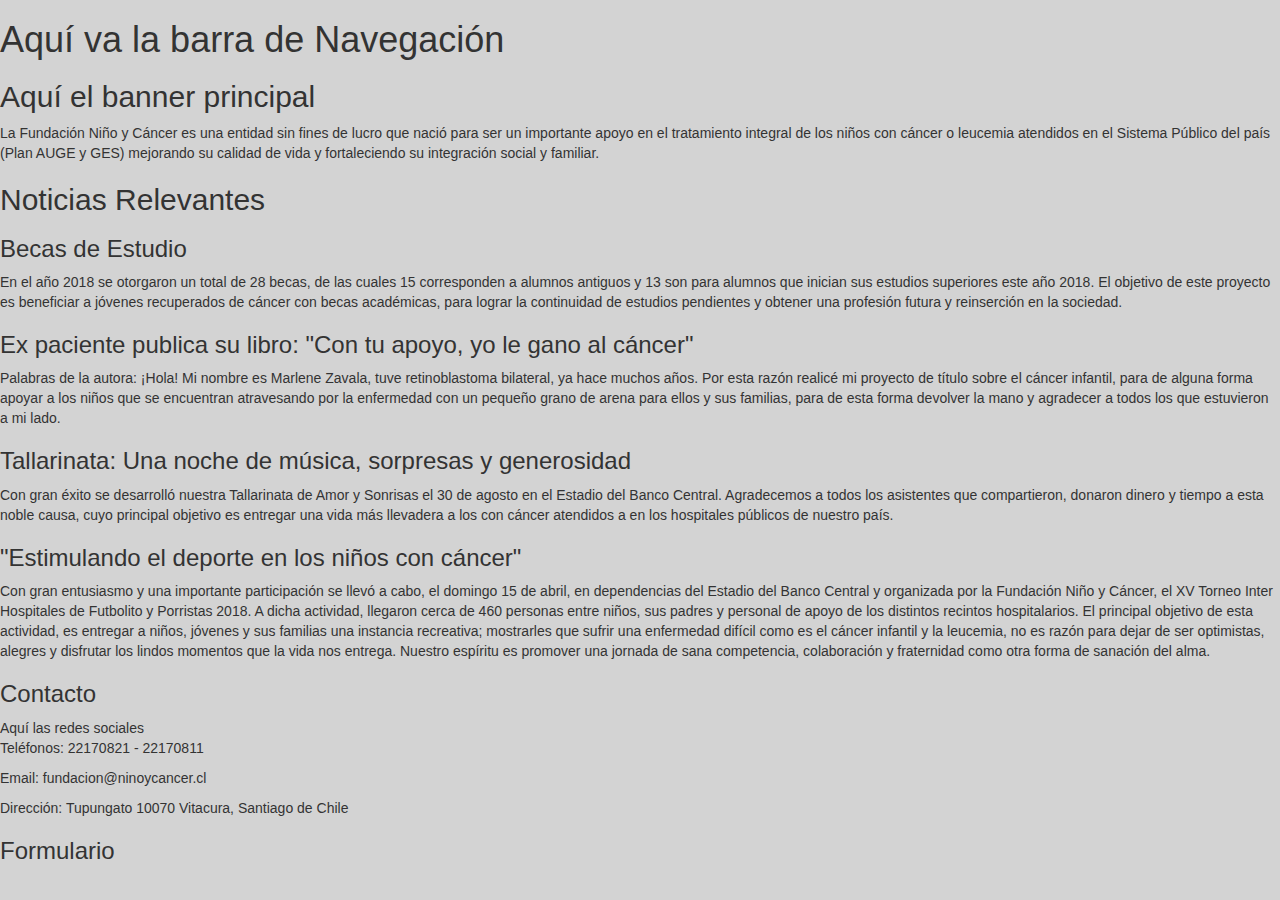
==== index.html @ 9db01cf8 "Segundo commit inicio estructura html" ====
<!DOCTYPE html>
<html>
<head>
	<meta charset="utf-8">
	<meta name="viewport" content="width=device-width, initial-scale=1">
	<title>Fundación Niño y Cancer</title>
	
	<!-- Latest compiled and minified CSS -->
	<link rel="stylesheet" href="https://maxcdn.bootstrapcdn.com/bootstrap/3.3.7/css/bootstrap.min.css" integrity="sha384-BVYiiSIFeK1dGmJRAkycuHAHRg32OmUcww7on3RYdg4Va+PmSTsz/K68vbdEjh4u" crossorigin="anonymous">

	<!--font awesome-->
	<link rel="stylesheet" href="https://use.fontawesome.com/releases/v5.0.12/css/all.css" integrity="sha384-G0fIWCsCzJIMAVNQPfjH08cyYaUtMwjJwqiRKxxE/rx96Uroj1BtIQ6MLJuheaO9" crossorigin="anonymous">

	<!--Mis estilos-->
	<link rel="stylesheet" href="assets/css/styles.css">

</head>


<body>

	<header class="header-fundacion">
		
		<h1>Aquí va la barra de Navegación</h1>

	</header>

	<section class="banner-main">
		
		<h2>Aquí el banner principal</h2>
		<p>La Fundación Niño y Cáncer es una entidad sin fines de lucro que nació para ser un importante apoyo en el tratamiento integral de los niños con cáncer o leucemia atendidos en el Sistema Público del país (Plan AUGE y GES) mejorando su calidad de vida y fortaleciendo su integración social y familiar.</p>

	</section>

	<section class="news">
		
		<h2>Noticias Relevantes</h2>
		<h3>Becas de Estudio</h3>
		<p>En el año 2018 se otorgaron un total de 28 becas, de las cuales 15 corresponden a alumnos antiguos y 13 son para alumnos que inician sus estudios superiores este año 2018. El objetivo de este proyecto es beneficiar a jóvenes recuperados de cáncer con becas académicas, para lograr la continuidad de estudios pendientes y obtener una profesión futura y reinserción en la sociedad.</p>

		<h3>Ex paciente publica su libro: "Con tu apoyo, yo le gano al cáncer"</h3>
		<p>Palabras de la autora: ¡Hola! Mi nombre es Marlene Zavala, tuve retinoblastoma bilateral, ya hace muchos años. Por esta razón realicé mi proyecto de título sobre el cáncer infantil, para de alguna forma apoyar a los niños que se encuentran atravesando por la enfermedad con un pequeño grano de arena para ellos y sus familias, para de esta forma devolver la mano y agradecer a todos los que estuvieron a mi lado.</p>

		<h3>Tallarinata: Una noche de música, sorpresas y generosidad</h3>
		<p>Con gran éxito se desarrolló nuestra Tallarinata de Amor y Sonrisas el 30 de agosto en el Estadio del Banco Central. Agradecemos a todos los asistentes que compartieron, donaron dinero y tiempo a esta noble causa, cuyo principal objetivo es entregar una vida más llevadera a los con cáncer atendidos a en los hospitales públicos de nuestro país.</p>

		<h3>"Estimulando el deporte en los niños con cáncer"</h3>
		<p>Con gran entusiasmo y una importante participación se llevó a cabo, el domingo 15 de abril, en dependencias del Estadio del Banco Central y organizada por la Fundación Niño y Cáncer, el XV Torneo Inter Hospitales de Futbolito y Porristas 2018.
		A dicha actividad, llegaron cerca de 460 personas entre niños, sus padres y personal de apoyo de los distintos recintos hospitalarios.
		El principal objetivo de esta actividad, es entregar a niños, jóvenes y sus familias una instancia recreativa;  mostrarles que sufrir una enfermedad difícil como es el cáncer infantil y la leucemia, no es razón para dejar de ser optimistas, alegres y disfrutar los lindos momentos que la vida nos entrega. Nuestro espíritu es promover una jornada de sana competencia, colaboración y fraternidad como otra forma de sanación del alma.</p>

	</section>
	
	<footer class="footer-fundacion">
		<h3>Contacto</h3>
		<div class="social">Aquí las redes sociales</div>
		<p>Teléfonos: 22170821 - 22170811</p>
		<p>Email: fundacion@ninoycancer.cl</p>
		<!--Aquí debe ir el mapa-->
		<p>Dirección: Tupungato 10070 Vitacura, Santiago de Chile</p>
		<h3>Formulario</h3>

	</footer>

	<!--jquery-->
	<script src="https://code.jquery.com/jquery-3.3.1.js" integrity="sha256-2Kok7MbOyxpgUVvAk/HJ2jigOSYS2auK4Pfzbm7uH60=" crossorigin="anonymous"></script>

	<!-- Latest compiled and minified JavaScript -->
	<script src="https://maxcdn.bootstrapcdn.com/bootstrap/3.3.7/js/bootstrap.min.js" integrity="sha384-Tc5IQib027qvyjSMfHjOMaLkfuWVxZxUPnCJA7l2mCWNIpG9mGCD8wGNIcPD7Txa" crossorigin="anonymous"></script>
</body>
</html>
---- assets/css/styles.css ----
body {
	margin:0 auto;
	background-color: lightgrey;
}
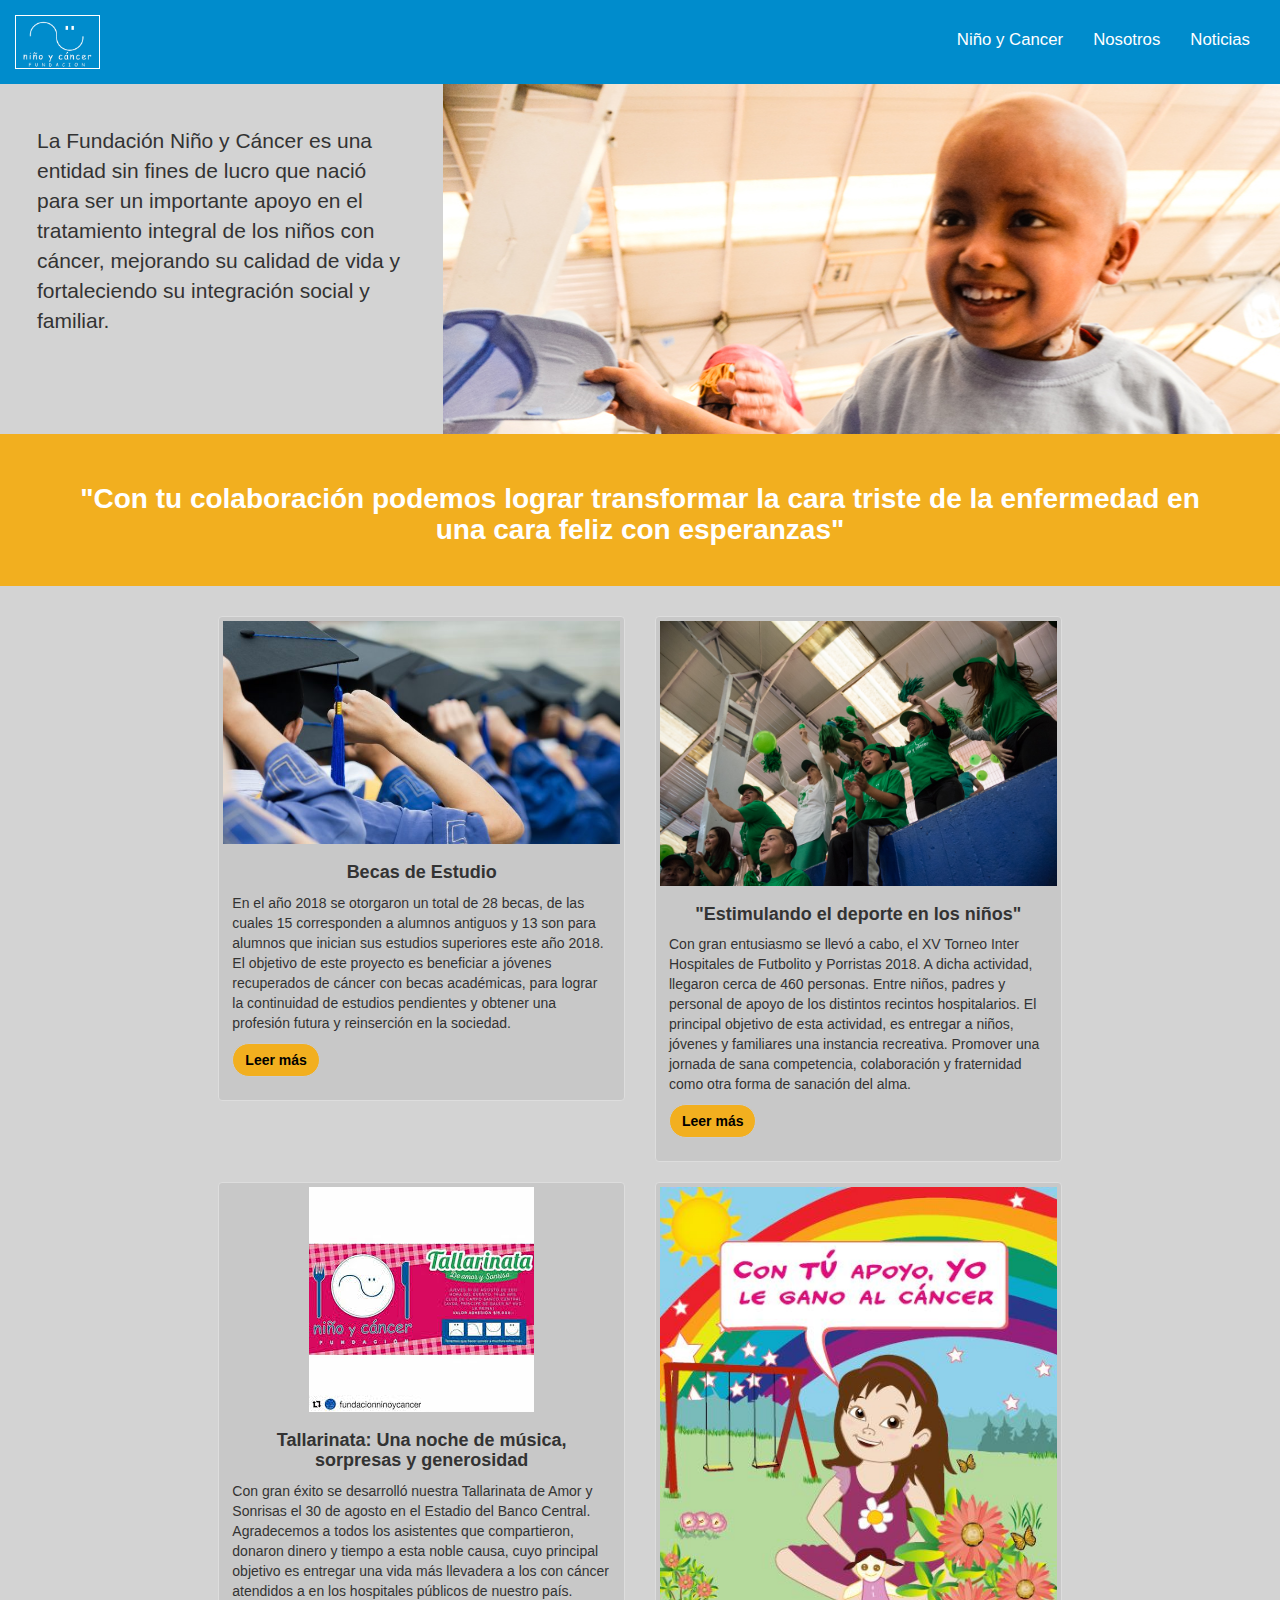
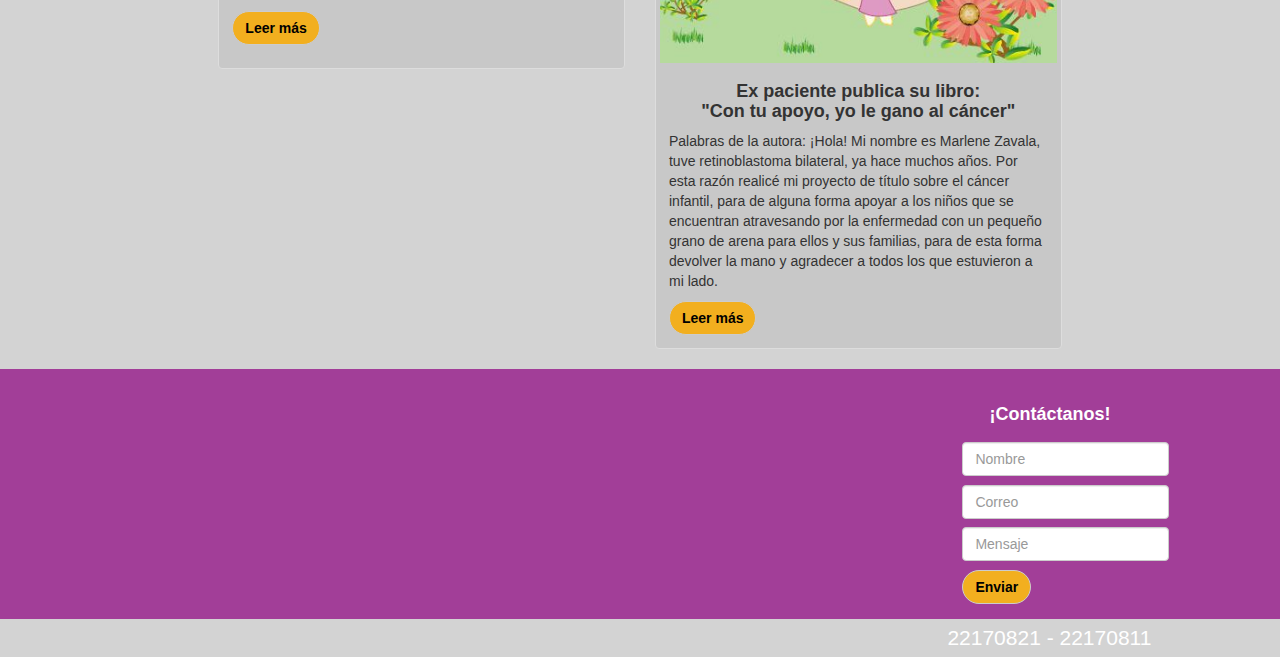
==== commit 1560153b: "Commit durante prueba 9:00pm" ====
--- a/index.html
+++ b/index.html
@@ -20,46 +20,158 @@
 <body>
 
 	<header class="header-fundacion">
-		
-		<h1>Aquí va la barra de Navegación</h1>
 
+		<!--Aquí va la barra de Navegación-->
+		<nav class="navbar navbar-default">
+
+			<div class="container-fluid">
+				<!-- Brand and toggle get grouped for better mobile display -->
+				<div class="navbar-header">
+					<button type="button" class="navbar-toggle collapsed" data-toggle="collapse" data-target="#bs-example-navbar-collapse-1" aria-expanded="false">
+						<span class="sr-only">Toggle navigation</span>
+						<span class="icon-bar"></span>
+						<span class="icon-bar"></span>
+						<span class="icon-bar"></span>
+					</button>
+					<a class="navbar-brand" href="#"><img src="assets/images/logo_fundacion.gif" alt="Logo Fundación Niño y Cancer"></a>
+				</div>
+
+				<!-- Collect the nav links, forms, and other content for toggling -->
+				<div class="collapse navbar-collapse" id="bs-example-navbar-collapse-1">
+					<ul class="nav navbar-nav navbar-right">
+						<li><a href="index.html" class="nav-txt">Niño y Cancer</a></li>
+						<li class="nav-txt"><a href="nosotros.html">Nosotros</a></li>
+						<li class="nav-txt"><a href="noticias.html">Noticias</a></li>
+					</ul>
+				</div><!-- /.navbar-collapse -->
+			</div><!-- /.container-fluid -->
+		</nav>
 	</header>
 
-	<section class="banner-main">
 		
-		<h2>Aquí el banner principal</h2>
-		<p>La Fundación Niño y Cáncer es una entidad sin fines de lucro que nació para ser un importante apoyo en el tratamiento integral de los niños con cáncer o leucemia atendidos en el Sistema Público del país (Plan AUGE y GES) mejorando su calidad de vida y fortaleciendo su integración social y familiar.</p>
+	<section class="main-banner">
+		<div class="row">
+			<div class="col-sm-6 col-md-4 banner-txt">
+				<p>La Fundación Niño y Cáncer es una entidad sin fines de lucro que nació para ser un importante apoyo en el tratamiento integral de los niños con cáncer, mejorando su calidad de vida y fortaleciendo su integración social y familiar.</p>
 
+				
+			</div>
+	
+			<div class="col-sm-6 col-md-8">
+				<div class="banner-main-image"></div>
+			</div>
+		</div>
 	</section>
 
+	<div class="jumbotron">
+		<div class="container">
+		<h3><strong>"Con tu colaboración podemos lograr transformar la cara triste de la enfermedad en una cara feliz con esperanzas"</h3></strong>
+		<!--<img src="assets/images/banner-sonrisa.jpg" alt="">-->
+		</div>	
+		<div class="ico-happy"><i class="far fa-smile"></i></div>
+
+	</div>
+		
+
 	<section class="news">
+
+		<div class="row">
+			<div class="col-sm-6 col-md-4 col-md-offset-2" >
+				<div class="thumbnail">
+					<img src="assets/images/becas.jpg" alt="">
+					<div class="caption">
+						<h4><strong>Becas de Estudio</strong></h4>
+						<p>En el año 2018 se otorgaron un total de 28 becas, de las cuales 15 corresponden a alumnos antiguos y 13 son para alumnos que inician sus estudios superiores este año 2018. El objetivo de este proyecto es beneficiar a jóvenes recuperados de cáncer con becas académicas, para lograr la continuidad de estudios pendientes y obtener una profesión futura y reinserción en la sociedad.</p>
+						<p><a href="noticias.html" class="btn btn-default" role="button">Leer más</a></p>
+					</div>
+				</div>
+			</div>
 		
-		<h2>Noticias Relevantes</h2>
-		<h3>Becas de Estudio</h3>
-		<p>En el año 2018 se otorgaron un total de 28 becas, de las cuales 15 corresponden a alumnos antiguos y 13 son para alumnos que inician sus estudios superiores este año 2018. El objetivo de este proyecto es beneficiar a jóvenes recuperados de cáncer con becas académicas, para lograr la continuidad de estudios pendientes y obtener una profesión futura y reinserción en la sociedad.</p>
 
-		<h3>Ex paciente publica su libro: "Con tu apoyo, yo le gano al cáncer"</h3>
-		<p>Palabras de la autora: ¡Hola! Mi nombre es Marlene Zavala, tuve retinoblastoma bilateral, ya hace muchos años. Por esta razón realicé mi proyecto de título sobre el cáncer infantil, para de alguna forma apoyar a los niños que se encuentran atravesando por la enfermedad con un pequeño grano de arena para ellos y sus familias, para de esta forma devolver la mano y agradecer a todos los que estuvieron a mi lado.</p>
-
-		<h3>Tallarinata: Una noche de música, sorpresas y generosidad</h3>
-		<p>Con gran éxito se desarrolló nuestra Tallarinata de Amor y Sonrisas el 30 de agosto en el Estadio del Banco Central. Agradecemos a todos los asistentes que compartieron, donaron dinero y tiempo a esta noble causa, cuyo principal objetivo es entregar una vida más llevadera a los con cáncer atendidos a en los hospitales públicos de nuestro país.</p>
-
-		<h3>"Estimulando el deporte en los niños con cáncer"</h3>
-		<p>Con gran entusiasmo y una importante participación se llevó a cabo, el domingo 15 de abril, en dependencias del Estadio del Banco Central y organizada por la Fundación Niño y Cáncer, el XV Torneo Inter Hospitales de Futbolito y Porristas 2018.
-		A dicha actividad, llegaron cerca de 460 personas entre niños, sus padres y personal de apoyo de los distintos recintos hospitalarios.
-		El principal objetivo de esta actividad, es entregar a niños, jóvenes y sus familias una instancia recreativa;  mostrarles que sufrir una enfermedad difícil como es el cáncer infantil y la leucemia, no es razón para dejar de ser optimistas, alegres y disfrutar los lindos momentos que la vida nos entrega. Nuestro espíritu es promover una jornada de sana competencia, colaboración y fraternidad como otra forma de sanación del alma.</p>
-
+			<div class="col-sm-6 col-md-4">
+				
+				<div class="thumbnail">
+					<img src="assets/images/futbool1.jpg" alt="niños fundación">
+					<div class="caption">
+						<h4><strong>"Estimulando el deporte en los niños"</strong></h4>
+						<p>Con gran entusiasmo se llevó a cabo, el XV Torneo Inter Hospitales de Futbolito y Porristas 2018. A dicha actividad, llegaron cerca de 460 personas. Entre niños, padres y personal de apoyo de los distintos recintos hospitalarios.
+						El principal objetivo de esta actividad, es entregar a niños, jóvenes y familiares una instancia recreativa. Promover una jornada de sana competencia, colaboración y fraternidad como otra forma de sanación del alma.</p>
+						<p><a href="noticias.html" class="btn btn-default" role="button">Leer más</a></p>
+					</div>
+				</div>
+			</div>
+		</div>
+		
+    	<div class="row">
+			<div class="col-sm-6 col-md-4 col-md-offset-2">
+				<div class="thumbnail">
+					<img src="assets/images/tallarinata.jpg" alt="...">
+					<div class="caption">
+						<h4><strong>Tallarinata: Una noche de música, sorpresas y generosidad</strong></h4>
+						<p>Con gran éxito se desarrolló nuestra Tallarinata de Amor y Sonrisas el 30 de agosto en el Estadio del Banco Central. Agradecemos a todos los asistentes que compartieron, donaron dinero y tiempo a esta noble causa, cuyo principal objetivo es entregar una vida más llevadera a los con cáncer atendidos a en los hospitales públicos de nuestro país.</p>
+						<p><a href="noticias.html" class="btn btn-default" role="button">Leer más</a></p>
+					</div>
+				</div>
+			</div>
+		    	
+			<div class="col-sm-6 col-md-4">
+			<div class="thumbnail">
+					<img src="assets/images/portada_libro.jpg" alt="...">
+					<div class="caption">
+						<h4><strong>Ex paciente publica su libro:<br> "Con tu apoyo, yo le gano al cáncer"</strong></h4>
+						<p>Palabras de la autora: ¡Hola! Mi nombre es Marlene Zavala, tuve retinoblastoma bilateral, ya hace muchos años. Por esta razón realicé mi proyecto de título sobre el cáncer infantil, para de alguna forma apoyar a los niños que se encuentran atravesando por la enfermedad con un pequeño grano de arena para ellos y sus familias, para de esta forma devolver la mano y agradecer a todos los que estuvieron a mi lado.</p>
+						<a href="noticias.html" class="btn btn-default btn-news" role="button">Leer más</a>
+					</div>
+				</div>
+			</div>
+		</div>			
 	</section>
 	
 	<footer class="footer-fundacion">
-		<h3>Contacto</h3>
-		<div class="social">Aquí las redes sociales</div>
-		<p>Teléfonos: 22170821 - 22170811</p>
-		<p>Email: fundacion@ninoycancer.cl</p>
+		
+
 		<!--Aquí debe ir el mapa-->
-		<p>Dirección: Tupungato 10070 Vitacura, Santiago de Chile</p>
-		<h3>Formulario</h3>
+		<div class="row col-md-3">
+			<iframe class="footer-map" 	src="https://www.google.com/maps/embed?pb=!1m18!1m12!1m3!1d3331.51184726213!2d-70.53908698480241!3d-33.38380818079296!2m3!1f0!2f0!3f0!3m2!1i1024!2i768!4f13.1!3m3!1m2!1s0x9662c952b6283871%3A0x75682cb0ad81a60e!2sFundaci%C3%B3n+Ni%C3%B1o+y+Cancer!5e0!3m2!1ses!2scl!4v1525888823412" width="200" height="200" frameborder="0" style="border:0" allowfullscreen></iframe>
+		</div>
 
+
+
+
+			
+		<!--Formulario-->		
+		<div class="row">
+				<div class="col-md-3 col-md-offset-6" >
+					<div class="contact-form">
+					<h4><strong>¡Contáctanos!</strong></h4>	
+					</div>
+					<div class="con-form">
+						<form class="navbar-form navbar-left">
+							<div class="form-group">
+								<input type="text" class="form-control" placeholder="Nombre">
+								<input type="text" class="form-control" placeholder="Correo">
+								<input type="text" class="form-control" placeholder="Mensaje">
+								
+							</div>
+							<button type="submit" class="btn btn-default">Enviar</button>
+						</form>
+					</div>
+
+					<!--Redes Sociales-->
+						<div class="social">
+							<a class="social-ico" href="https://web.facebook.com/ninoycancer">
+							<i class="fab fa-facebook-square"></i>
+							</a>
+							<a class="social-ico" href="fundacion@ninoycancer.cl">
+							<i class="fas fa-at"></i>
+							</a>
+
+							<i class="fas fa-phone"></i>
+							<p>22170821 - 22170811</p>
+						</div>
+				</div>
+
+			</div>
 	</footer>
 
 	<!--jquery-->
--- a/assets/css/styles.css
+++ b/assets/css/styles.css
@@ -1,4 +1,173 @@
 body {
 	margin:0 auto;
 	background-color: lightgrey;
+}
+
+.navbar {
+	background-color: #008ccc;
+	top:0;
+	border-radius: 0;
+	border-style: none;
+	height: 6em;
+	padding-top: 15px;
+	position: fixed;
+	width: 100%;
+	position:fixed;
+	z-index: 1;
+}
+
+@media only screen and (max-width: 600px) {
+	.navbar {
+		height: 5em;
+		padding-top: 10px;
+	}
+} 
+
+.navbar-default .navbar-nav>li>a {
+    color: white;
+    font-size: 1.2em;
+}
+
+.navbar-default .navbar-nav>li>a:hover {
+	background: #f2af1f none repeat scroll 00;
+	color: #000;
+	transition: all 0.5s ease 0s;
+}
+
+.navbar-brand {
+	padding-top: 0;
+}
+
+.navbar-brand>img {
+	max-width: 85px;
+	border:.6px solid;
+	border-color: white;
+}
+
+
+.main-banner {
+	padding-left:10px;
+	margin-top: 6em;
+}
+.banner-txt {
+	font-size: 1.5em;
+	font-family: sans-serif;
+	padding-top: 2em;
+	padding-left: 2em;
+}
+
+.banner-main-image {
+	background: url(../images/niño1.jpg);
+	height: 350px; 
+	max-width: 100%;
+	margin-top: 0;
+	background-repeat: no-repeat;
+	box-sizing: border-box;
+}
+
+@media only screen and (max-width: 600px) {
+	.navbar-brand img{
+		max-width: 80px;
+	}
+
+	.navbar-txt{
+		font-size: 1em;
+	}
+
+	.banner-main-image{
+		display: block;
+		max-width: 100%;
+		vertical-align: middle;
+	}
+}
+
+.jumbotron {
+	text-align: center;
+	background-color: #f2af1f;
+	color:white;
+}
+
+.container h3 {
+	font-size: 2em;
+}
+
+.ico-happy {
+	font-size: 3em;
+}
+
+@media screen and (min-width: 768px) {
+.jumbotron {
+    padding-top: 30px;
+    padding-bottom: 30px;
+}
+
+.news {
+display: inline;
+}
+
+.thumbnail { 
+	background-color: rgb(0, 0, 0, 0.05);
+ }
+
+ .caption h4 {
+ 	text-align: center;
+ }
+
+.social {
+	text-decoration: none;
+	display: inline;
+}
+
+.social-ico {
+	font-size: 1.5em;
+	color: white;
+}
+
+.social p {
+	display: inline;
+}
+
+.btn,
+.btn-default {
+	border-radius: 27px;
+	color:rgb(255,255,255);
+	display: inline-block;
+	font-size: 14px;
+	font-weight: bold;
+}
+
+.btn,
+.btn-default:hover {
+	background: #f2af1f none repeat scroll 00;
+	color: #000;
+	transition: all 0.5s ease 0s;
+}
+
+.cantion a {
+	text-align: center;
+}
+
+.footer-fundacion {
+	background-color: #a23e98;
+	color:#fff;
+	height: 250px;
+	box-sizing: border-box;
+	padding: 1.2em;
+	font-size: 1.5em;
+}
+
+
+
+.footer-map {
+	position: relative;
+	float: left;
+	display: inline;
+}
+
+.contact-form {
+	padding-left: 2em;
+}
+
+.form-control {
+	margin-bottom: 0.6em;
 }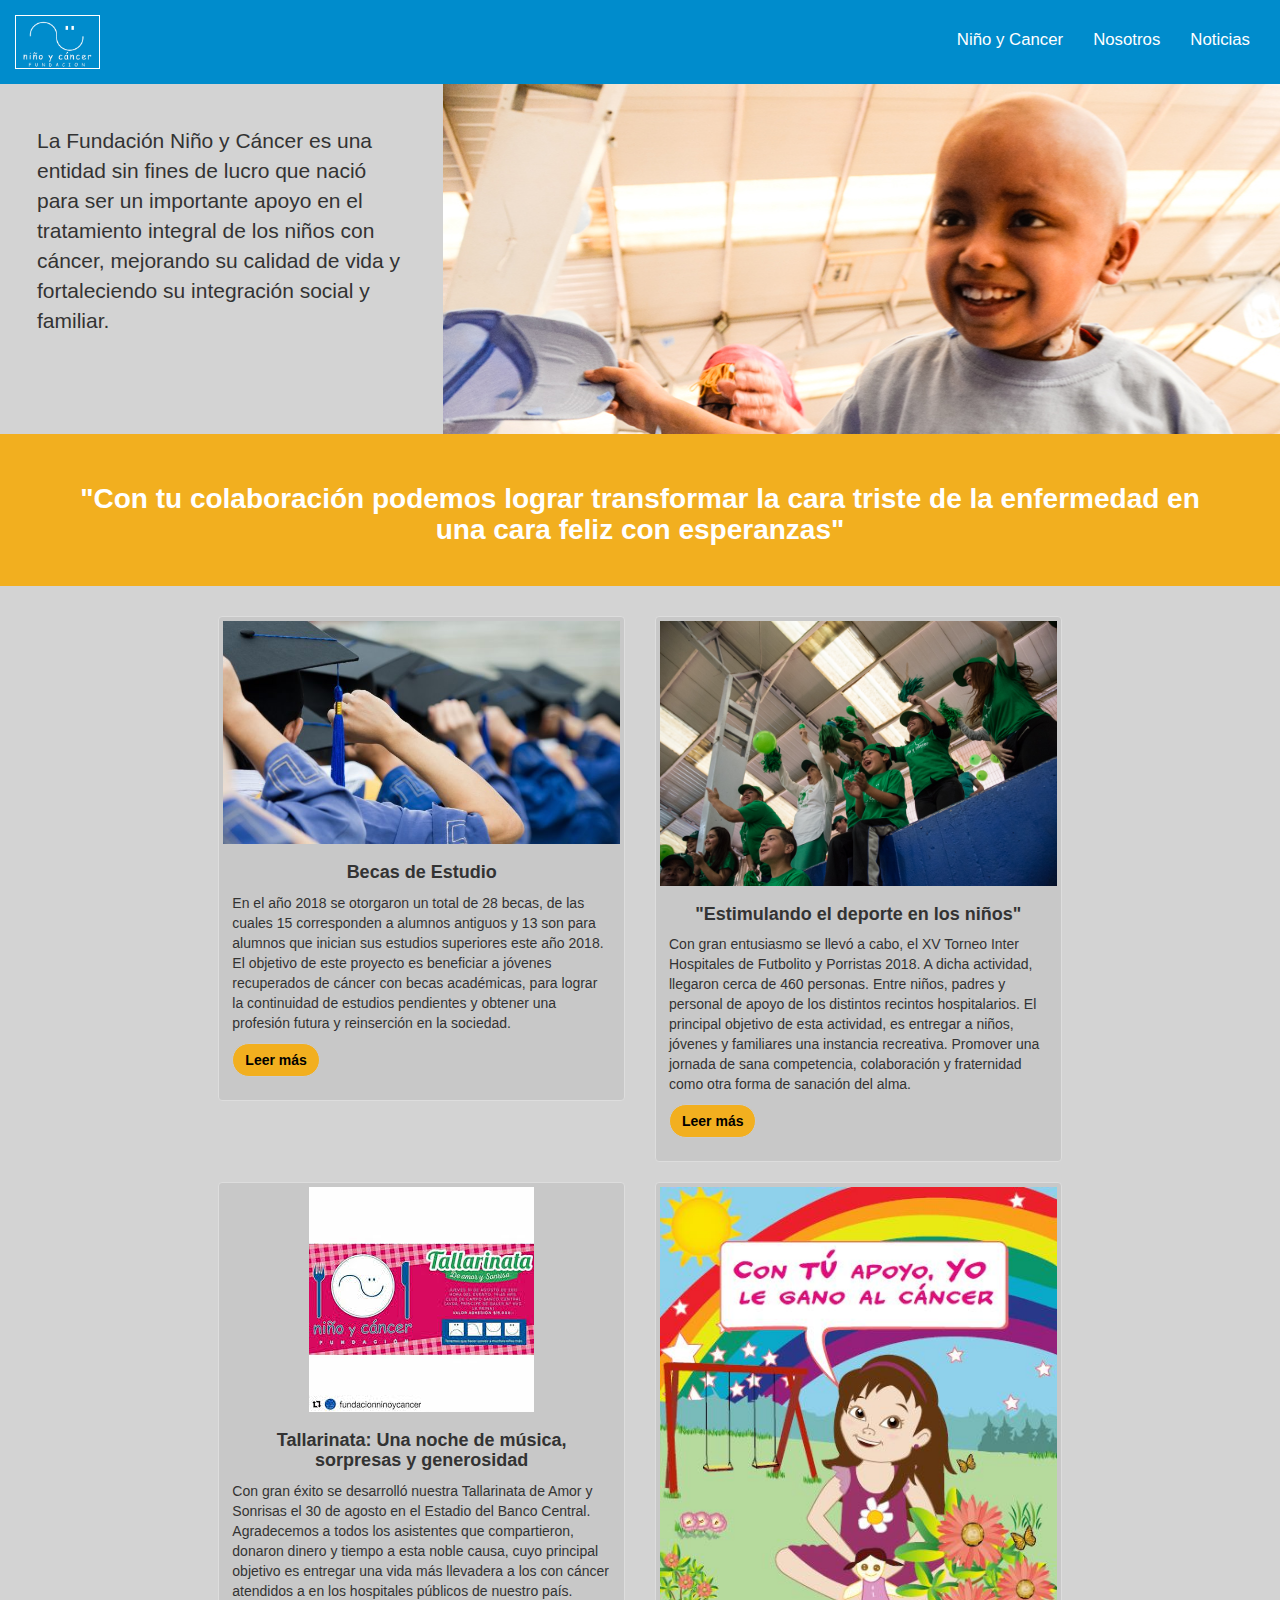
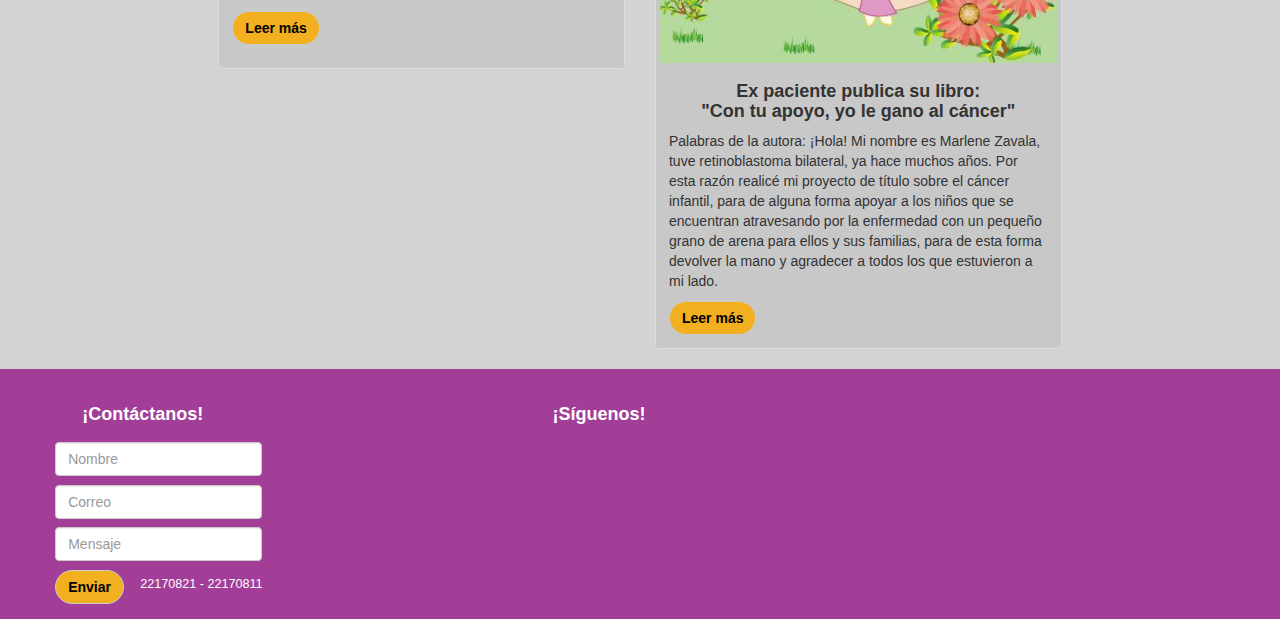
==== commit 803095da: "commit prueba 9:47" ====
--- a/index.html
+++ b/index.html
@@ -128,20 +128,9 @@
 	</section>
 	
 	<footer class="footer-fundacion">
-		
-
-		<!--Aquí debe ir el mapa-->
-		<div class="row col-md-3">
-			<iframe class="footer-map" 	src="https://www.google.com/maps/embed?pb=!1m18!1m12!1m3!1d3331.51184726213!2d-70.53908698480241!3d-33.38380818079296!2m3!1f0!2f0!3f0!3m2!1i1024!2i768!4f13.1!3m3!1m2!1s0x9662c952b6283871%3A0x75682cb0ad81a60e!2sFundaci%C3%B3n+Ni%C3%B1o+y+Cancer!5e0!3m2!1ses!2scl!4v1525888823412" width="200" height="200" frameborder="0" style="border:0" allowfullscreen></iframe>
-		</div>
-
-
-
-
-			
+					
 		<!--Formulario-->		
-		<div class="row">
-				<div class="col-md-3 col-md-offset-6" >
+				<div class="col-md-3">
 					<div class="contact-form">
 					<h4><strong>¡Contáctanos!</strong></h4>	
 					</div>
@@ -151,27 +140,36 @@
 								<input type="text" class="form-control" placeholder="Nombre">
 								<input type="text" class="form-control" placeholder="Correo">
 								<input type="text" class="form-control" placeholder="Mensaje">
-								
 							</div>
 							<button type="submit" class="btn btn-default">Enviar</button>
+							<i class="fas fa-phone"></i>
+							<p class="number">22170821 - 22170811</p>
+
 						</form>
 					</div>
-
+				</div>
+					
 					<!--Redes Sociales-->
+					<div class="redes">
+					<div class="row col-md-2 col-md-offset-2">
 						<div class="social">
+							<h4><strong>¡Síguenos!</strong></h4>	
 							<a class="social-ico" href="https://web.facebook.com/ninoycancer">
 							<i class="fab fa-facebook-square"></i>
 							</a>
 							<a class="social-ico" href="fundacion@ninoycancer.cl">
 							<i class="fas fa-at"></i>
 							</a>
+						</div>
+					</div>
+					</div>	
+				
 
-							<i class="fas fa-phone"></i>
-							<p>22170821 - 22170811</p>
-						</div>
-				</div>
-
-			</div>
+			
+			<!--Aquí debe ir el mapa-->
+		<div class="row col-md-3 col-md-offset-2">
+			<iframe class="footer-map" 	src="https://www.google.com/maps/embed?pb=!1m18!1m12!1m3!1d3331.51184726213!2d-70.53908698480241!3d-33.38380818079296!2m3!1f0!2f0!3f0!3m2!1i1024!2i768!4f13.1!3m3!1m2!1s0x9662c952b6283871%3A0x75682cb0ad81a60e!2sFundaci%C3%B3n+Ni%C3%B1o+y+Cancer!5e0!3m2!1ses!2scl!4v1525888823412" width="200" height="200" frameborder="0" style="border:0" allowfullscreen></iframe>
+		</div>
 	</footer>
 
 	<!--jquery-->
--- a/assets/css/styles.css
+++ b/assets/css/styles.css
@@ -113,6 +113,7 @@
  	text-align: center;
  }
 
+
 .social {
 	text-decoration: none;
 	display: inline;
@@ -121,6 +122,7 @@
 .social-ico {
 	font-size: 1.5em;
 	color: white;
+
 }
 
 .social p {
@@ -143,7 +145,7 @@
 	transition: all 0.5s ease 0s;
 }
 
-.cantion a {
+.caption a {
 	text-align: center;
 }
 
@@ -170,4 +172,22 @@
 
 .form-control {
 	margin-bottom: 0.6em;
-}+}
+
+.number {
+	font-size: 0.6em;
+	display: inline;
+	float: right;
+	padding-right: 40px;
+	padding-top: 6px;
+}
+
+.about{
+	background-color: lightgrey;
+	margin-top: 50px;
+	color: black;
+	text-align: left;
+
+}
+
+
